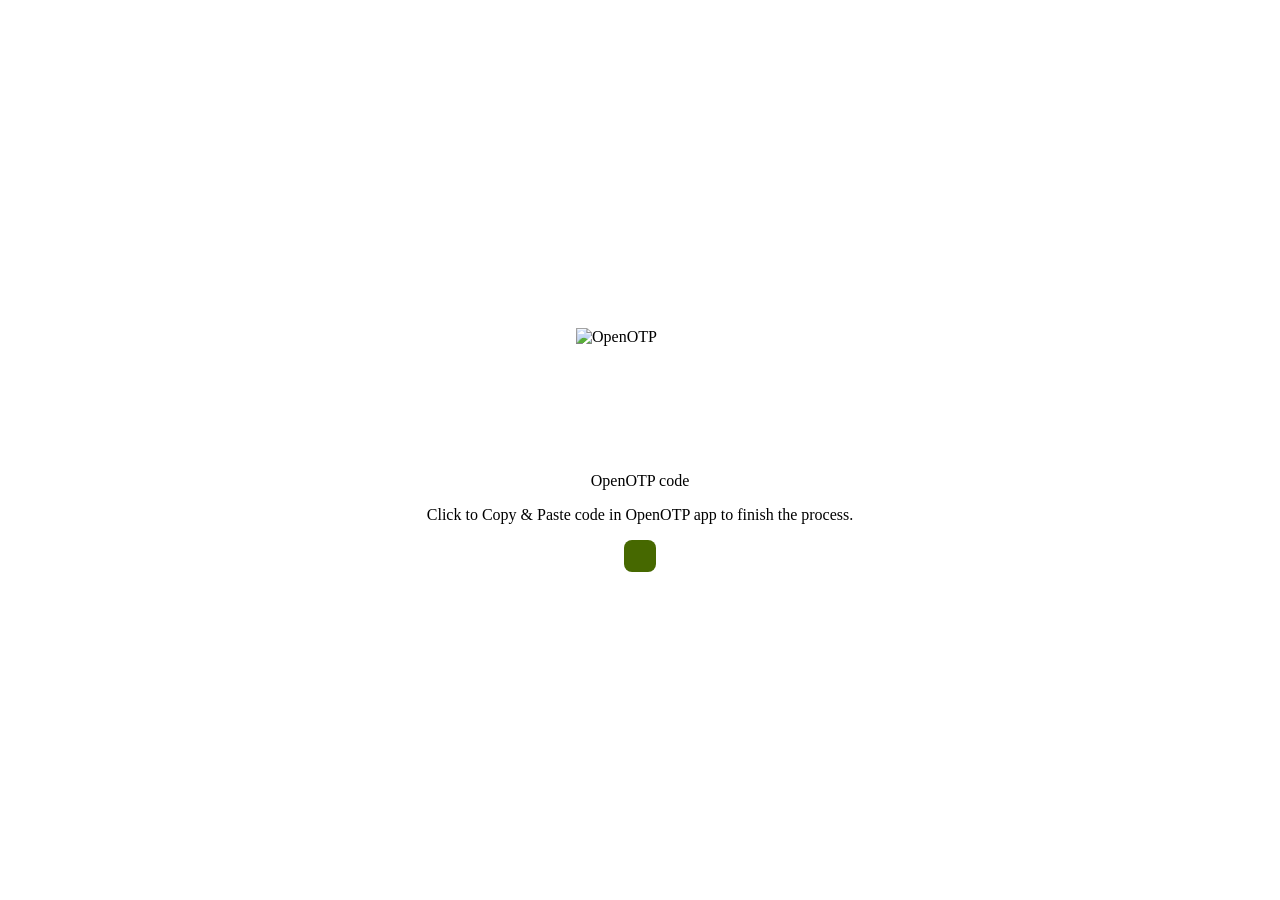
==== index.html @ f48f701c "add code page" ====
<!DOCTYPE html>
<html lang="en">
<head>
    <style>
        html, body {
            width: 100%;
            height: 100%;
            margin: 0;
            padding: 0;
            overflow: hidden;
        }

        #main {
            width: 100%;
            height: 100%;
            display: flex;
            flex-direction: column;
            justify-content: center;
            align-items: center;
            gap: 1em;
        }

        #code {
            display: inline-block;
            padding: 1em;
            color: #fcfaf3;
            background-color: #466800;
            border: none;
            border-radius: 0.5em;
            text-align: center;
            text-decoration: none;
            cursor: pointer;
            transition: background-color 0.2s ease;
        }

        #logo {
            height: 8em;
            width: 8em;
        }

        #code:hover {
            color: #466800;
            background-color: #fcfaf3;
        }
    </style>
    <link rel="icon" type="image/x-icon" href="favicon.ico">
    <meta charset="UTF-8">
    <title>OpenOTP</title>
</head>
<body>
<div id="main">
    <img id="logo" src="ic_launcher.png" alt="OpenOTP">
    <div>OpenOTP code</div>
    <div>
        Click to Copy & Paste code in OpenOTP app to finish the process.
    </div>
    <div id="code"></div>
</div>
</body>

<script type="text/javascript">
    function clearCode(code) {
        const idx = code.indexOf("=");
        if (idx === -1) return code;

        return code.substring(idx + 1);
    }

    if (window.location.hash.length > 0) {
        const codeElement = document.getElementById("code");
        const code = clearCode(window.location.hash.substring(1));
        codeElement.textContent = code;
        codeElement.addEventListener("click", function () {
            navigator.clipboard.writeText(code);
        });
    }
</script>
</html>
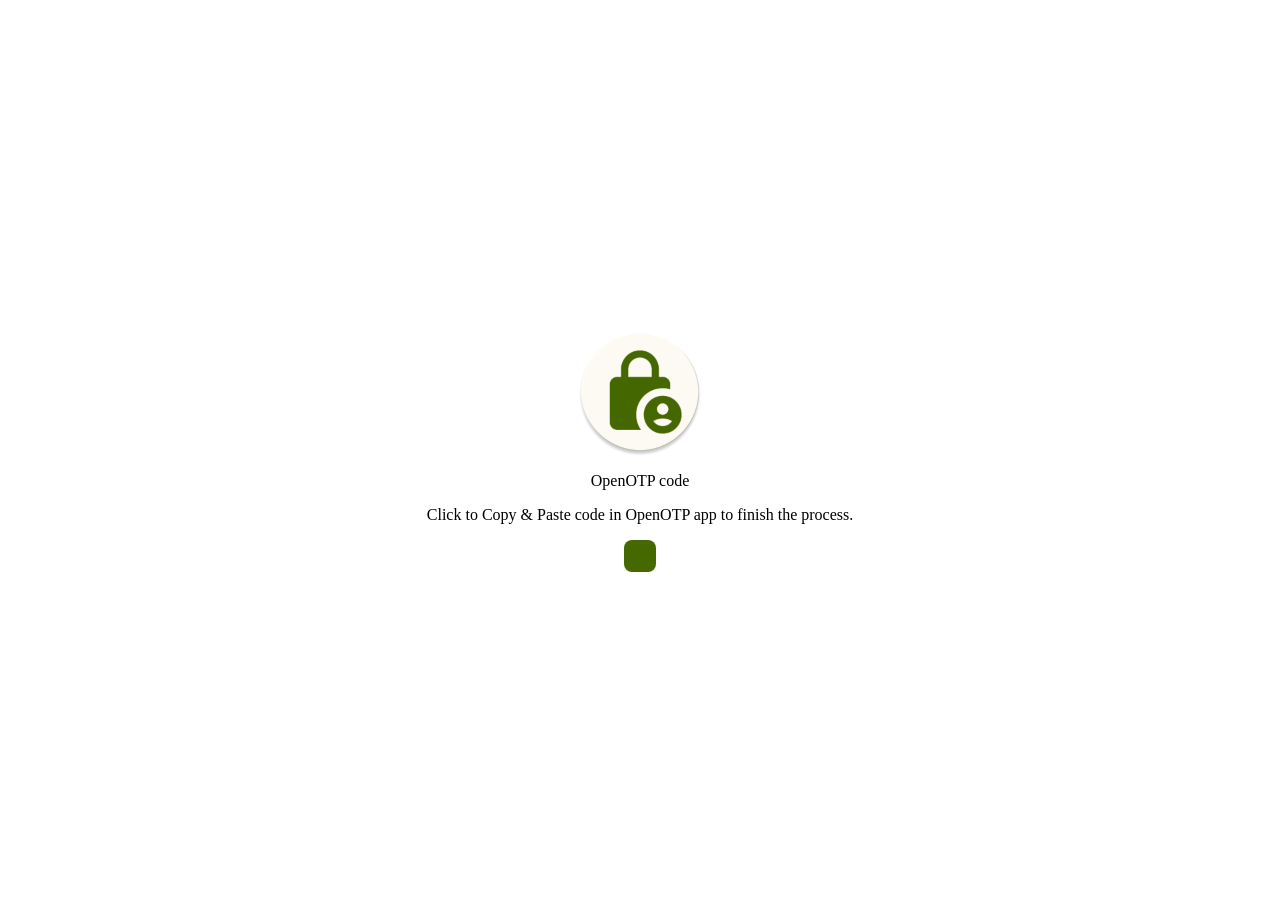
==== commit 8dbd0745: "add code page" ====
--- a/index.html
+++ b/index.html
@@ -59,16 +59,9 @@
 </body>
 
 <script type="text/javascript">
-    function clearCode(code) {
-        const idx = code.indexOf("=");
-        if (idx === -1) return code;
-
-        return code.substring(idx + 1);
-    }
-
     if (window.location.hash.length > 0) {
-        const codeElement = document.getElementById("code");
-        const code = clearCode(window.location.hash.substring(1));
+        let codeElement = document.getElementById("code");
+        let code = window.location.hash.substring(1);
         codeElement.textContent = code;
         codeElement.addEventListener("click", function () {
             navigator.clipboard.writeText(code);
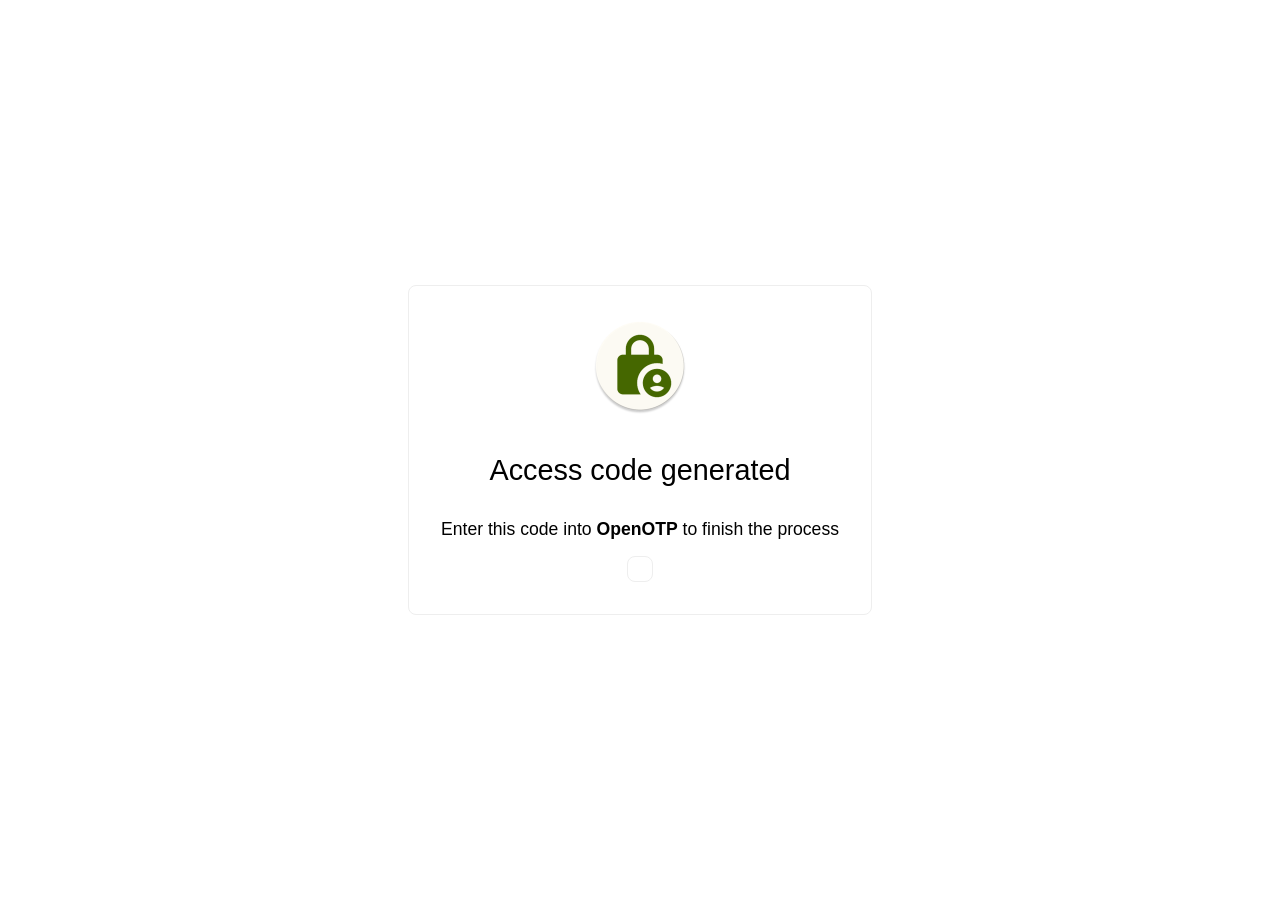
==== commit 02999aaf: "update page style" ====
--- a/index.html
+++ b/index.html
@@ -8,24 +8,26 @@
             margin: 0;
             padding: 0;
             overflow: hidden;
+            font-family: Sharp Grotesk, SharpGrotesk, Sharp Grotesk KR, Sharp Grotesk Thai, Atlas Grotesk Web, Atlas Grotesk, AtlasGrotesk, -apple-system, BlinkMacSystemFont, "Segoe UI", "Helvetica Neue", Helvetica, Arial, sans-serif, "Apple Color Emoji", "Segoe UI Emoji", "Segoe UI Symbol";
+            font-weight: 400;
         }
 
         #main {
             width: 100%;
             height: 100%;
-            display: flex;
-            flex-direction: column;
-            justify-content: center;
-            align-items: center;
-            gap: 1em;
+        }
+
+        #title {
+            font-size: 1.8rem;
+            margin-top: 0.8em;
+            margin-bottom: 16px;
+            text-align: center;
         }
 
         #code {
             display: inline-block;
-            padding: 1em;
-            color: #fcfaf3;
-            background-color: #466800;
-            border: none;
+            padding: 0.75em;
+            border: solid 1px #eee;
             border-radius: 0.5em;
             text-align: center;
             text-decoration: none;
@@ -33,14 +35,33 @@
             transition: background-color 0.2s ease;
         }
 
+        #description {
+            font-size: 1.1rem;
+            text-align: center;
+        }
+
         #logo {
-            height: 8em;
-            width: 8em;
+            height: 6em;
+            width: 6em;
         }
 
         #code:hover {
-            color: #466800;
-            background-color: #fcfaf3;
+            color: #fcfaf3;
+            background-color: #466800;
+        }
+
+        #container {
+            border: solid 1px #eee;
+            border-radius: 0.5em;
+            padding: 2em;
+        }
+
+        .flex-container {
+            display: flex;
+            flex-direction: column;
+            justify-content: center;
+            align-items: center;
+            gap: 1em;
         }
     </style>
     <link rel="icon" type="image/x-icon" href="favicon.ico">
@@ -48,20 +69,27 @@
     <title>OpenOTP</title>
 </head>
 <body>
-<div id="main">
-    <img id="logo" src="ic_launcher.png" alt="OpenOTP">
-    <div>OpenOTP code</div>
-    <div>
-        Click to Copy & Paste code in OpenOTP app to finish the process.
+<div id="main" class="flex-container">
+    <div id="container" class="flex-container">
+        <img id="logo" src="ic_launcher.png" alt="OpenOTP">
+        <div id="title">Access code generated</div>
+        <div id="description">Enter this code into <b>OpenOTP</b> to finish the process</div>
+        <div id="code"></div>
     </div>
-    <div id="code"></div>
 </div>
 </body>
 
 <script type="text/javascript">
+    function clearCode(code) {
+        const idx = code.indexOf("=");
+        if (idx === -1) return code;
+
+        return code.substring(idx + 1);
+    }
+
     if (window.location.hash.length > 0) {
-        let codeElement = document.getElementById("code");
-        let code = window.location.hash.substring(1);
+        const codeElement = document.getElementById("code");
+        const code = clearCode(window.location.hash.substring(1));
         codeElement.textContent = code;
         codeElement.addEventListener("click", function () {
             navigator.clipboard.writeText(code);
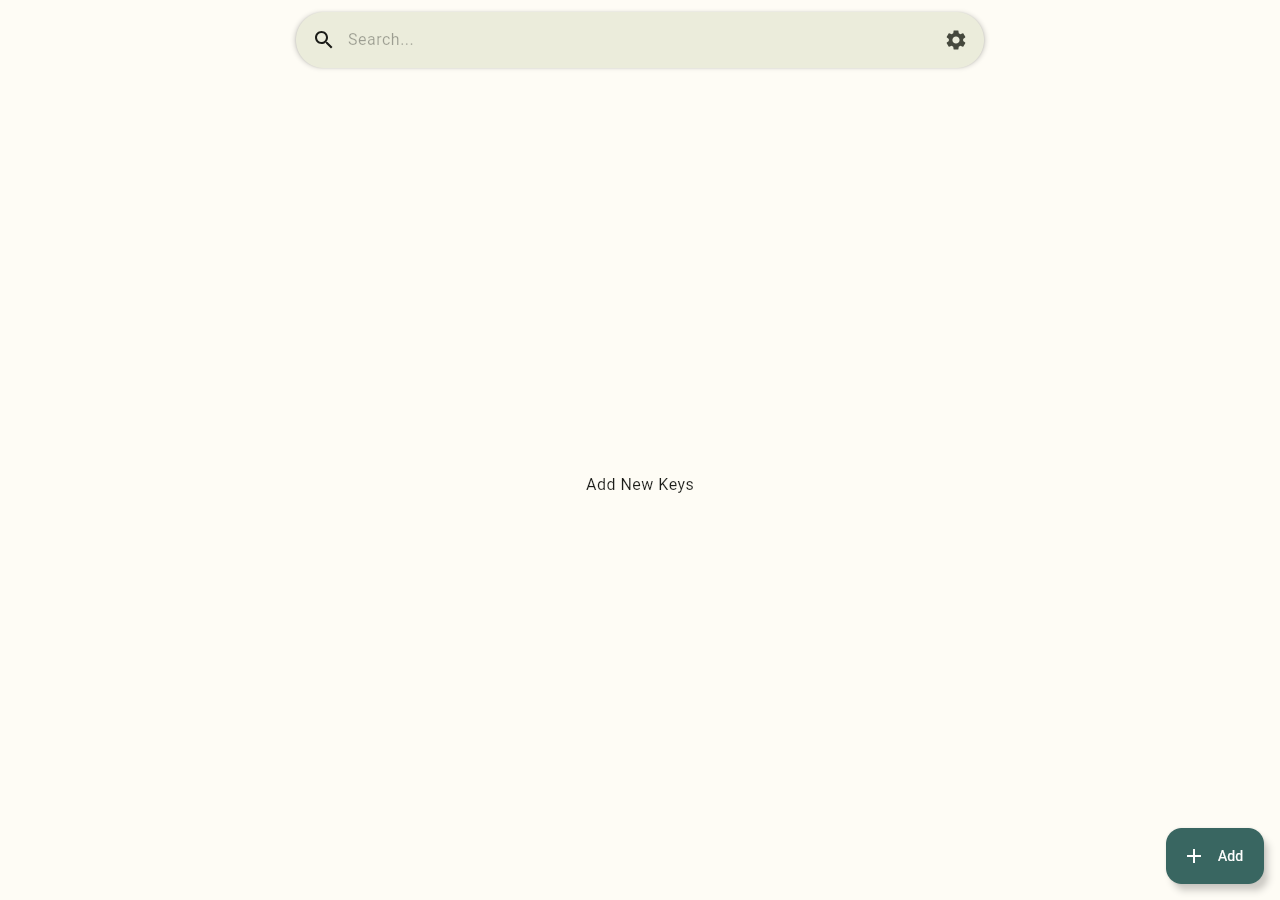
==== commit 3c225eb0: "deploy: f7d06eb89945f9e2f5d2cc35561e52451ca8e7ca" ====
--- a/index.html
+++ b/index.html
@@ -1,99 +1,30 @@
 <!DOCTYPE html>
 <html lang="en">
 <head>
-    <style>
-        html, body {
-            width: 100%;
-            height: 100%;
-            margin: 0;
-            padding: 0;
-            overflow: hidden;
-            font-family: Sharp Grotesk, SharpGrotesk, Sharp Grotesk KR, Sharp Grotesk Thai, Atlas Grotesk Web, Atlas Grotesk, AtlasGrotesk, -apple-system, BlinkMacSystemFont, "Segoe UI", "Helvetica Neue", Helvetica, Arial, sans-serif, "Apple Color Emoji", "Segoe UI Emoji", "Segoe UI Symbol";
-            font-weight: 400;
-        }
-
-        #main {
-            width: 100%;
-            height: 100%;
-        }
-
-        #title {
-            font-size: 1.8rem;
-            margin-top: 0.8em;
-            margin-bottom: 16px;
-            text-align: center;
-        }
-
-        #code {
-            display: inline-block;
-            padding: 0.75em;
-            border: solid 1px #eee;
-            border-radius: 0.5em;
-            text-align: center;
-            text-decoration: none;
-            cursor: pointer;
-            transition: background-color 0.2s ease;
-        }
-
-        #description {
-            font-size: 1.1rem;
-            text-align: center;
-        }
-
-        #logo {
-            height: 6em;
-            width: 6em;
-        }
-
-        #code:hover {
-            color: #fcfaf3;
-            background-color: #466800;
-        }
-
-        #container {
-            border: solid 1px #eee;
-            border-radius: 0.5em;
-            padding: 2em;
-        }
-
-        .flex-container {
-            display: flex;
-            flex-direction: column;
-            justify-content: center;
-            align-items: center;
-            gap: 1em;
-        }
-    </style>
-    <link rel="icon" type="image/x-icon" href="favicon.ico">
     <meta charset="UTF-8">
+    <link rel="apple-touch-icon" sizes="1024x1024" href="apple-touch-icon-1024x1024.png">
+    <link rel="icon" href="favicon.ico">
+    <meta name="viewport" content="width=device-width, initial-scale=1.0, viewport-fit=cover">
+    <meta name="apple-mobile-web-app-capable" content="yes">
+    <meta name="apple-mobile-web-app-status-bar-style" content="default">
+    <meta name="color-scheme" content="light dark">
     <title>OpenOTP</title>
+    <link type="text/css" rel="stylesheet" href="styles.css">
+    <meta name="theme-color" content="#FEFCF5">
+    <meta name="theme-color" content="#FEFCF5" media="(prefers-color-scheme: light)">
+    <meta name="theme-color" content="#1B1C18" media="(prefers-color-scheme: dark)">
 </head>
 <body>
-<div id="main" class="flex-container">
-    <div id="container" class="flex-container">
-        <img id="logo" src="ic_launcher.png" alt="OpenOTP">
-        <div id="title">Access code generated</div>
-        <div id="description">Enter this code into <b>OpenOTP</b> to finish the process</div>
-        <div id="code"></div>
-    </div>
+<div id="loader-box">
+    <svg xmlns="http://www.w3.org/2000/svg" width="40" height="40" viewBox="0 0 50 50" role="presentation">
+        <circle cx="25" cy="25" r="20" stroke="#ccc" stroke-width="4" fill="none"/>
+        <circle cx="25" cy="25" r="20" stroke="#333" stroke-width="4" fill="none" stroke-linecap="round"
+                stroke-dasharray="90 125">
+            <animateTransform attributeName="transform" type="rotate" from="0 25 25" to="360 25 25" dur="1s"
+                              repeatCount="indefinite"/>
+        </circle>
+    </svg>
 </div>
+<script type="application/javascript" src="webApp.js"></script>
 </body>
-
-<script type="text/javascript">
-    function clearCode(code) {
-        const idx = code.indexOf("=");
-        if (idx === -1) return code;
-
-        return code.substring(idx + 1);
-    }
-
-    if (window.location.hash.length > 0) {
-        const codeElement = document.getElementById("code");
-        const code = clearCode(window.location.hash.substring(1));
-        codeElement.textContent = code;
-        codeElement.addEventListener("click", function () {
-            navigator.clipboard.writeText(code);
-        });
-    }
-</script>
-</html>+</html>
--- a/styles.css
+++ b/styles.css
@@ -0,0 +1,33 @@
+:root {
+    color-scheme: light dark;
+}
+
+html, body {
+    width: 100%;
+    height: 100%;
+    margin: 0;
+    padding: 0;
+    overflow: hidden;
+}
+
+body {
+    background-color: #FEFCF5;
+}
+
+@media (prefers-color-scheme: dark) {
+    body {
+        background-color: #1B1C18;
+    }
+}
+
+#loader-box {
+    position: absolute;
+    top: 0;
+    left: 0;
+    width: 100%;
+    height: 100%;
+    z-index: -1;
+    display: flex;
+    justify-content: center;
+    align-items: center;
+}
